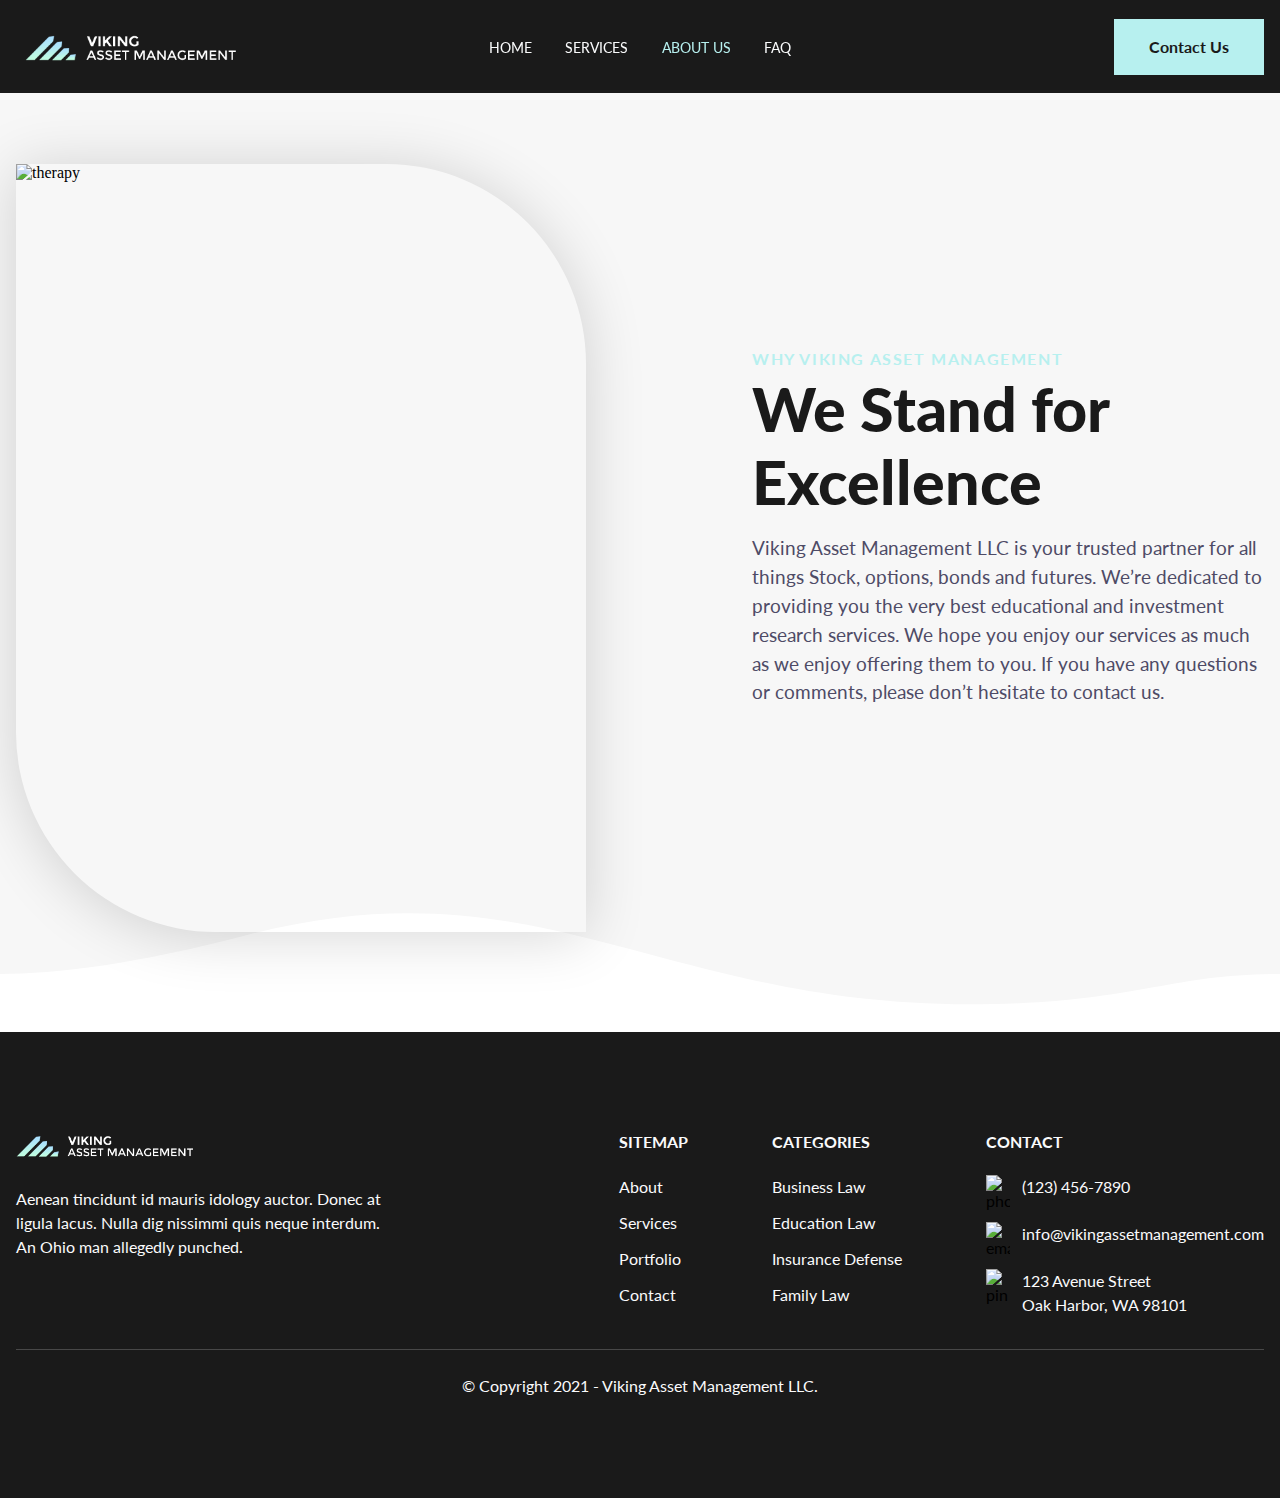
==== about.html @ 04299145 "update other pages" ====
<!DOCTYPE html>
<html>
<head>
	<meta charset="utf-8">
	<meta name="viewport" content="width=device-width, initial-scale=1">
	<title>About Us</title>
	<link rel="stylesheet" type="text/css" href="assets/css/core.css">
	<link rel="stylesheet" type="text/css" href="assets/css/about.css">
	<link rel="preconnect" href="https://fonts.googleapis.com">
	<link rel="preconnect" href="https://fonts.gstatic.com" crossorigin>
	<link href="https://fonts.googleapis.com/css2?family=Lato:ital,wght@0,100;0,300;0,400;0,700;0,900;1,100;1,300;1,400;1,700;1,900&display=swap" rel="stylesheet">
</head>
<body>

<!-- ============================================ -->
<!--                 Navigation                   -->
<!-- ============================================ -->

<header id="cs-navigation">
    <div class="cs-container">
        <!--Nav Logo-->
        <a href="" class="cs-logo" aria-label="back to home">
            <img src="assets/images/logo-viking-asset-management-llc.png" alt="logo" width="210" height="29" aria-hidden="true" decoding="async">
        </a>
        <!--Navigation List-->
        <nav class="cs-nav" role="navigation">
            <!--Mobile Nav Toggle-->
            <button class="cs-toggle" aria-label="mobile menu toggle">
                <div class="cs-box" aria-hidden="true">
                    <span class="cs-line cs-line1" aria-hidden="true"></span>
                    <span class="cs-line cs-line2" aria-hidden="true"></span>
                    <span class="cs-line cs-line3" aria-hidden="true"></span>
                </div>
            </button>
            <!-- We need a wrapper div so we can set a fixed height on the cs-ul in case the nav list gets too long from too many dropdowns being opened and needs to have an overflow scroll. This wrapper acts as the background so it can go the full height of the screen and not cut off any overflowing nav items while the cs-ul stops short of the bottom of the screen, which keeps all nav items in view no matter how mnay there are-->
            <div class="cs-ul-wrapper">
                <ul id="cs-expanded" class="cs-ul" aria-expanded="false">
                    <li class="cs-li">
                        <a href="/index.html" class="cs-li-link ">
                            Home
                        </a>
                    </li>
                    <li class="cs-li">
                        <a href="/services.html" class="cs-li-link">
                            Services
                        </a>
                    </li>
                    <li class="cs-li">
                        <a href="/about.html" class="cs-li-link cs-active">
                            About Us
                        </a>
                    </li>
                    <li class="cs-li">
                        <a href="/faq.html" class="cs-li-link">
                            FAQ
                        </a>
                    </li>
                </ul>
            </div>
        </nav>
        <a href="" class="cs-button-solid cs-nav-button">Contact Us</a>
    </div>
</header>


<!-- ============================================ -->
<!--                    Hero                      -->
<!-- ============================================ -->

<section id="hero-856">
    <div class="cs-container">
        <div class="cs-content">
            <span class="cs-topper">WHY VIKING ASSET MANAGEMENT</span>
            <h1 class="cs-title">We Stand for Excellence</h1>
            <p class="cs-text">
                Viking Asset Management LLC is your trusted partner for all things Stock, options, bonds and futures. We’re dedicated to providing you the very best educational and investment research services.

				We hope you enjoy our services as much as we enjoy offering them to you. If you have any questions or comments, please don’t hesitate to contact us.
            </p>
            <!-- <a href="" class="cs-button-solid">Schedule An Appointment</a> -->
        </div>
        <!--Hero Image-->
        <picture class="cs-picture">
            <!--Mobile-->
            <source media="(max-width: 600px)" srcset="https://csimg.nyc3.cdn.digitaloceanspaces.com/Images%2FPeople%2Ftherapy.jpg">
            <!--Tablet-->
            <source media="(min-width: 601px)" srcset="https://csimg.nyc3.cdn.digitaloceanspaces.com/Images%2FPeople%2Ftherapy.jpg">
            <!--Desktop-->
            <source media="(min-width: 1024px)" srcset="https://csimg.nyc3.cdn.digitaloceanspaces.com/Images%2FPeople%2Ftherapy.jpg">
            <img aria-hidden="true" decoding="async" src="https://csimg.nyc3.cdn.digitaloceanspaces.com/Images%2FPeople%2Ftherapy.jpg" alt="therapy" width="570" height="701">
            </picture>
    </div>
    <!--Change the svg path fill color to whatever color the section below is so you can match it and create the illusion it is all one piece-->
    <svg class="cs-wave" width="1920" height="179" viewBox="0 0 1920 179" fill="none" xmlns="http://www.w3.org/2000/svg">
        <path fill-rule="evenodd" clip-rule="evenodd" d="M1920 179V91.3463C1835.33 91.3463 1715.47 76.615 1549.2 32.9521C1299.48 -32.3214 1132.77 12.1006 947.32 61.5167C810.762 97.9044 664.042 137 466.533 137C331.607 137 256.468 123.447 188.082 111.113C130.974 100.812 78.5746 91.3609 0 91.3609V179H1920Z" fill="white"/>
    </svg>
</section>


<!-- ============================================ -->
<!--                   Footer                     -->
<!-- ============================================ -->

<footer id="cs-footer-308">
    <div class="cs-container">
        <!-- Logo Group -->
        <div class="cs-logo-group">
            <a aria-label="go back to home" class="cs-logo" href="">
                <img class="cs-logo-img" aria-hidden="true" loading="lazy" decoding="async" src="assets/images/logo-viking-asset-management-llc.png" alt="logo" width="178" height="32">
            </a>
            <p class="cs-text">
                Aenean tincidunt id mauris idology auctor. Donec at ligula lacus. Nulla dig nissimmi quis neque interdum. An Ohio man allegedly punched.
            </p>
        </div>
        <!-- Links -->
        <ul class="cs-nav">
            <li class="cs-nav-li">
                <span class="cs-header">Sitemap</span>
            </li>
            <li class="cs-nav-li">
                <a class="cs-nav-link" href="">About</a>
            </li>
            <li class="cs-nav-li">
                <a class="cs-nav-link" href="">Services</a>
            </li>
            <li class="cs-nav-li">
                <a class="cs-nav-link" href="">Portfolio</a>
            </li>
            <li class="cs-nav-li">
                <a class="cs-nav-link" href="">Contact</a>
            </li>
        </ul>
        <ul class="cs-nav">
            <li class="cs-nav-li">
                <span class="cs-header">Categories</span>
            </li>
            <li class="cs-nav-li">
                <a class="cs-nav-link" href="">Business Law</a>
            </li>
            <li class="cs-nav-li">
                <a class="cs-nav-link" href="">Education Law</a>
            </li>
            <li class="cs-nav-li">
                <a class="cs-nav-link" href="">Insurance Defense</a>
            </li>
            <li class="cs-nav-li">
                <a class="cs-nav-link" href="">Family Law</a>
            </li>
        </ul>
        <!-- Contact Info -->
        <ul class="cs-nav">
            <li class="cs-nav-li">
                <span class="cs-header">Contact</span>
            </li>
            <li class="cs-nav-li">
                <img class="cs-icon" aria-hidden="true" loading="lazy" decoding="async" src="https://csimg.nyc3.digitaloceanspaces.com/Contact-Page/phone-stroke.svg" alt="phone" width="24" height="24">
                <a class="cs-nav-link cs-phone" href="tel: 123-456-7890">(123) 456-7890</a>
            </li>
            <li class="cs-nav-li">
                <img class="cs-icon" aria-hidden="true" loading="lazy" decoding="async" src="https://csimg.nyc3.digitaloceanspaces.com/Contact-Page/email-stroke.svg" alt="email" width="24" height="24">
                <a class="cs-nav-link cs-email" href="mailto:info@codestitch.com"> info@vikingassetmanagement.com</a>
            </li>
            <li class="cs-nav-li">
                <img class="cs-icon" aria-hidden="true" loading="lazy" decoding="async" src="https://csimg.nyc3.digitaloceanspaces.com/Contact-Page/pin-stroke.svg" alt="pin" width="24" height="24">
                <a class="cs-nav-link cs-address" href="" target="_blank" rel="noopener">
                    123 Avenue Street<br> Oak Harbor, WA 98101
                </a>
            </li>
        </ul>
    </div>
    <div class="cs-bottom">
        <span class="cs-copyright">© Copyright 2021 - <a class="cs-copyright-link" href="">Viking Asset Management LLC.</a></span>
    </div>
</footer>
                                
                                
                                
<script type="text/javascript" src="assets/dashboard.js"></script>     
</body>
</html>
---- assets/css/core.css ----
:root {
    /* Add these styles to your global stylesheet, which is used across all site pages. You only need to do this once. All elements in the library derive their variables and base styles from this central sheet, simplifying site-wide edits. For instance, if you want to modify how your h2's appear across the site, you just update it once in the global styles, and the changes apply everywhere. */
    --primary: #B7F0EF;
    --primaryLight: #ffba43;
    --secondary: #ffba43;
    --secondaryLight: #ffba43;
    --headerColor: #1a1a1a;
    --bodyTextColor: #4e4b66;
    --bodyTextColorWhite: #fafbfc;
    /* 13px - 16px */
    --topperFontSize: clamp(0.8125rem, 1.6vw, 1rem);
    /* 31px - 49px */
    --headerFontSize: clamp(1.9375rem, 3.9vw, 3.0625rem);
    --bodyFontSize: 1rem;
    /* 60px - 100px top and bottom */
    --sectionPadding: clamp(3.75rem, 7.82vw, 6.25rem) 1rem;
}

body {
    margin: 0;
    padding: 0;
}

*, *:before, *:after {
    /* prevents padding from affecting height and width */
    box-sizing: border-box;
}
.cs-topper {
    font-size: var(--topperFontSize);
    line-height: 1.2em;
    text-transform: uppercase;
    text-align: inherit;
    letter-spacing: .1em;
    font-weight: 700;
    color: var(--primary);
    margin-bottom: 0.25rem;
    display: block;
    font-family: "Lato", sans-serif;
}

.cs-title {
    font-size: var(--headerFontSize);
    font-weight: 900;
    line-height: 1.2em;
    text-align: inherit;
    max-width: 43.75rem;
    margin: 0 0 1rem 0;
    color: var(--headerColor);
    position: relative;
    font-family: "Lato", sans-serif;
}

.cs-text {
    font-size: var(--bodyFontSize);
    line-height: 1.5em;
    text-align: inherit;
    width: 100%;
    max-width: 40.625rem;
    margin: 0;
    color: var(--bodyTextColor);
    font-family: "Lato", sans-serif;
}
---- assets/css/about.css ----
/*-- -------------------------- -->
<---     Mobile Navigation      -->
<--- -------------------------- -*/

body,
html {
    /* reset margin and padding so there's no gap between the nav and the screen edges */
    margin: 0;
       padding: 0;
}

/* Mobile - 1023px */
@media only screen and (max-width: 63.9375rem) {
    body.cs-open {
        overflow: hidden;
    }
    #cs-navigation {
        width: 100%;
        padding: 1.25rem 1rem;
        /* prevents padding and border from affecting height and width */
        box-sizing: border-box;
        background-color: #1a1a1a;
        box-shadow: rgba(149, 157, 165, 0.2) 0px 8px 24px;
        position: fixed;
        z-index: 10000;
    }
    #cs-navigation:before {
        content: "";
        width: 100%;
        height: 0vh;
        background: rgba(0, 0, 0, 0.6);
        -webkit-backdrop-filter: blur(10px);
        backdrop-filter: blur(10px);
        position: absolute;
        display: block;
        top: 100%;
        right: 0;
        z-index: -1100;
        opacity: 0;
        transition:
            height 0.5s,
            opacity 0.5s;
    }
    #cs-navigation.cs-active:before {
        height: 150vh;
        opacity: 1;
    }
    #cs-navigation.cs-active .cs-ul-wrapper {
        opacity: 1;
        transform: scaleY(1);
        transition-delay: 0.15s;
    }
    #cs-navigation.cs-active .cs-li {
        transform: translateY(0);
        opacity: 1;
    }
    #cs-navigation .cs-container {
        width: 100%;
        display: flex;
        justify-content: flex-end;
        align-items: center;
    }
    #cs-navigation .cs-logo {
        width: 40%;
        max-width: 9.125rem;
        height: 100%;
        margin: 0 auto 0 0;
        padding: 0;
        /* prevents padding and border from affecting height and width */
        box-sizing: border-box;
        display: flex;
        justify-content: center;
        align-items: center;
        z-index: 10;
    }
    #cs-navigation .cs-logo img {
        width: 100%;
        height: 100%;
        /* ensures the image never overflows the container. It stays contained within it's width and height and expands to fill it then stops once it reaches an edge */
        object-fit: contain;
    }
    #cs-navigation .cs-toggle {
        width: 3.5rem;
        height: 3.5rem;
        margin: 0 0 0 auto;
        border-radius: 0.25rem;
        background-color: var(--primary);
        border: none;
        display: flex;
        justify-content: center;
        align-items: center;
    }
    #cs-navigation .cs-active .cs-line1 {
        top: 50%;
        transform: translate(-50%, -50%) rotate(225deg);
    }
    #cs-navigation .cs-active .cs-line2 {
        top: 50%;
        transform-origin: center;
        transform: translate(-50%, -50%) translateY(0) rotate(-225deg);
    }
    #cs-navigation .cs-active .cs-line3 {
        bottom: 100%;
        opacity: 0;
    }
    #cs-navigation .cs-box {
        /* 24px - 28px */
        width: clamp(1.5rem, 2vw, 1.75rem);
        height: 1rem;
        position: relative;
    }
    #cs-navigation .cs-line {
        width: 100%;
        height: 2px;
        border-radius: 2px;
        background-color: #fafbfc;
        position: absolute;
        left: 50%;
        transform: translateX(-50%);
    }
    #cs-navigation .cs-line1 {
        top: 0;
        transform-origin: center;
        transition:
            transform 0.5s,
            top 0.3s,
            left 0.3s;
        animation-duration: 0.7s;
        animation-timing-function: ease;
        animation-fill-mode: forwards;
        animation-direction: normal;
    }
    #cs-navigation .cs-line2 {
        top: 50%;
        transform: translateX(-50%) translateY(-50%);
        transition:
            top 0.3s,
            left 0.3s,
            transform 0.5s;
        animation-duration: 0.7s;
        animation-timing-function: ease;
        animation-fill-mode: forwards;
        animation-direction: normal;
    }
    #cs-navigation .cs-line3 {
        bottom: 0;
        transition:
            bottom 0.3s,
            opacity 0.3s;
    }
    #cs-navigation .cs-ul-wrapper {
        width: 100%;
        height: auto;
        padding-bottom: 2.4em;
        opacity: 0;
        background-color: #fff;
        box-shadow: inset rgba(0, 0, 0, 0.2) 0px 8px 24px;
        overflow: hidden;
        position: absolute;
        top: 100%;
        left: 0;
        z-index: -1;
        transform: scaleY(0);
        transform-origin: top;
        transition:
            transform 0.4s,
            opacity 0.3s;
    }
    #cs-navigation .cs-ul {
        margin: 0;
        padding: 3rem 0 0 0;
        width: 100%;
        height: auto;
        max-height: 65vh;
        overflow: scroll;
        display: flex;
        justify-content: flex-start;
        flex-direction: column;
        align-items: center;
        gap: 1.25rem;
    }
    #cs-navigation .cs-li {
        width: 100%;
        text-align: center;
        list-style: none;
        margin-right: 0;
        /* transition from these values */
        transform: translateY(-4.375rem);
        opacity: 0;
        transition:
            transform 0.6s,
            opacity 0.9s;
    }
    #cs-navigation .cs-li:nth-of-type(1) {
        transition-delay: 0.05s;
    }
    #cs-navigation .cs-li:nth-of-type(2) {
        transition-delay: 0.1s;
    }
    #cs-navigation .cs-li:nth-of-type(3) {
        transition-delay: 0.15s;
    }
    #cs-navigation .cs-li:nth-of-type(4) {
        transition-delay: 0.2s;
    }
    #cs-navigation .cs-li:nth-of-type(5) {
        transition-delay: 0.25s;
    }
    #cs-navigation .cs-li:nth-of-type(6) {
        transition-delay: 0.3s;
    }
    #cs-navigation .cs-li:nth-of-type(7) {
        transition-delay: 0.35s;
    }
    #cs-navigation .cs-li:nth-of-type(8) {
        transition-delay: 0.4s;
    }
    #cs-navigation .cs-li:nth-of-type(9) {
        transition-delay: 0.45s;
    }
    #cs-navigation .cs-li:nth-of-type(10) {
        transition-delay: 0.5s;
    }
    #cs-navigation .cs-li:nth-of-type(11) {
        transition-delay: 0.55s;
    }
    #cs-navigation .cs-li:nth-of-type(12) {
        transition-delay: 0.6s;
    }
    #cs-navigation .cs-li:nth-of-type(13) {
        transition-delay: 0.65s;
    }
    #cs-navigation .cs-li-link {
        /* 16px - 24px */
        font-size: clamp(1rem, 2.5vw, 1.5rem);
        line-height: 1.2em;
        text-decoration: none;
        margin: 0;
        color: var(--headerColor);
        display: inline-block;
        position: relative;
    }
    #cs-navigation .cs-li-link.cs-active {
        color: var(--primary);
    }
    #cs-navigation .cs-li-link:hover {
        color: var(--primary);
    }
    #cs-navigation .cs-button-solid {
        display: none;
    }
}

/*-- -------------------------- -->
<---     Desktop Navigation     -->
<--- -------------------------- -*/

/* Small Desktop - 1024px */
@media only screen and (min-width: 64rem) {
    #cs-navigation {
        width: 100%;
        padding: 0 1rem;
        /* prevents padding and border from affecting height and width */
        box-sizing: border-box;
        background-color: #1a1a1a;
        position: fixed;
        z-index: 10000;
    }
    #cs-navigation .cs-container {
        width: 100%;
        /* same height as the cs-ul-wrapper */
        height: 5.8125rem;
        max-width: 80rem;
        margin: auto;
        display: flex;
        justify-content: flex-end;
        align-items: center;
        gap: 1.5rem;
        position: relative;
    }
    #cs-navigation .cs-toggle {
        display: none;
    }
    #cs-navigation .cs-logo {
        width: 18.4%;
        max-width: 21.875rem;
        height: 2rem;
        /* margin-right auto pushes everything away from it to the right */
        margin: 0 auto 0 0;
        padding: 0;
        display: flex;
        justify-content: center;
        align-items: center;
        z-index: 100;
    }
    #cs-navigation .cs-logo img {
        width: 100%;
        height: 100%;
        /* ensures the image never overflows the container. It stays contained within it's width and height and expands to fill it then stops once it reaches an edge */
        object-fit: contain;
    }
    #cs-navigation .cs-ul-wrapper {
        /* absolutely positioned to be dead center */
        position: absolute;
        left: 50%;
        top: 50%;
        transform: translate(-50%, -50%);
    }
    #cs-navigation .cs-ul {
        width: 100%;
        margin: 0;
        padding: 0;
        display: flex;
        justify-content: flex-start;
        align-items: center;
        /* 20px - 36px */
        gap: clamp(1.25rem, 2.6vw, 2.25rem);
    }
    #cs-navigation .cs-li {
        list-style: none;
        padding: 2.25rem 0;
        /* prevent flexbox from squishing it */
        flex: none;
    }
    #cs-navigation .cs-li-link {
        /* 14px - 16px */
        font-size: clamp(0.875rem, 0.6vw, 1rem);
        line-height: 1.5em;
        text-decoration: none;
        text-transform: uppercase;
        margin: 0;
        color: var(--bodyTextColorWhite);
        display: block;
        position: relative;
        transition: color 0.3s;
        font-family: "Lato", sans-serif;
    }
    #cs-navigation .cs-li-link:hover {
        color: var(--primary);
    }
    #cs-navigation .cs-li-link.cs-active {
        color: var(--primary);
    }
    #cs-navigation .cs-button-solid {
        font-size: 1rem;
        /* 46px - 56px */
        line-height: clamp(2.875em, 5.5vw, 3.5em);
        text-decoration: none;
        font-weight: 700;
        font-family: "Lato", sans-serif;
        text-align: center;
        margin: 0;
        color: #1a1a1a;
        min-width: 9.375rem;
        padding: 0 2rem;
        background-color: var(--primary);
        display: inline-block;
        position: relative;
        z-index: 1;
        /* prevents padding from adding to the width */
        box-sizing: border-box;
        transition: color 0.3s;
    }
    #cs-navigation .cs-button-solid:before {
        content: "";
        position: absolute;
        height: 100%;
        width: 0%;
        background: #fff;
        opacity: 1;
        top: 0;
        left: 0;
        z-index: -1;
        transition: width 0.3s;
    }
    #cs-navigation .cs-button-solid:hover {
        color: #1a1a1a;
    }
    #cs-navigation .cs-button-solid:hover:before {
        width: 100%;
    }
}





/*-- -------------------------- -->
<---            Hero            -->
<--- -------------------------- -*/

/* Mobile - 360px */
@media only screen and (min-width: 0rem) {
    #hero-856 {
        /* centers button */
        text-align: center;
        /* 116px - 164px top */
        /* 60px - 100px  bottom */
        padding: clamp(7.25rem, 16.82vw, 10.25rem) 1rem
            clamp(3.75rem, 7.82vw, 6.25rem);
        background-color: #f7f7f7;
        /* clips the svg wave from overflowing */
        overflow: hidden;
        position: relative;
        z-index: 1;
    }
    #hero-856 .cs-container {
        width: 100%;
        max-width: 80rem;
        margin: auto;
        display: flex;
        justify-content: center;
        align-items: center;
        flex-direction: column;
        gap: 3rem;
    }
    #hero-856 .cs-content {
        max-width: 39.375rem;
        display: flex;
        justify-content: center;
        align-items: center;
        flex-direction: column;
    }
    #hero-856 .cs-topper {
        font-size: 1rem;
        line-height: 1.2em;
        text-transform: uppercase;
        text-align: inherit;
        letter-spacing: 0.1em;
        font-weight: 700;
        color: var(--primary);
        margin-bottom: 0.25rem;
        display: block;
    }
    #hero-856 .cs-title {
        /* 39px - 61px */
        font-size: clamp(2.4375rem, 5vw, 3.8125rem);
        font-weight: 900;
        line-height: 1.2em;
        text-align: center;
        /* 23 characters including spaces wide */
        max-width: 23ch;
        margin: 0 0 1rem 0;
        color: var(--headerColor);
        position: relative;
    }
    #hero-856 .cs-text {
        /* 16px - 20px */
        font-size: clamp(1rem, 1.5vw, 1.25rem);
        line-height: 1.5em;
        text-align: center;
        width: 100%;
        max-width: 33.1875rem;
        /* 28px - 40px */
        margin: 0 0 clamp(1.75rem, 3.92vw, 2.5rem) 0;
        color: var(--bodyTextColor);
    }
    #hero-856 .cs-button-solid {
        font-size: 1rem;
        /* 46px - 56px */
        line-height: clamp(2.875rem, 5.5vw, 3.5rem);
        text-decoration: none;
        font-weight: 700;
        text-align: center;
        margin: 0;
        color: #fff;
        min-width: 9.375rem;
        padding: 0 1.5rem;
        background-color: var(--primary);
        border-radius: 0.25rem;
        display: inline-block;
        position: relative;
        z-index: 1;
        /* prevents padding from adding to the width */
        box-sizing: border-box;
    }
    #hero-856 .cs-button-solid:before {
        content: "";
        position: absolute;
        height: 100%;
        width: 0%;
        background: #000;
        opacity: 1;
        top: 0;
        left: 0;
        z-index: -1;
        border-radius: 0.25rem;
        transition: width 0.3s;
    }
    #hero-856 .cs-button-solid:hover:before {
        width: 100%;
    }
    #hero-856 .cs-picture {
        width: 100%;
        max-width: 35.625rem;
        /* 400px - 712px */
        height: clamp(25rem, 95vw, 44.5rem);
        /* 100px - 200px */
        border-radius: 0 clamp(6.25rem, 17vw, 12.5rem) 0
            clamp(6.25rem, 17vw, 12.5rem);
        box-shadow: 0px 4px 60px rgba(0, 0, 0, 0.16);
        /* clips the img tag corners */
        overflow: hidden;
        display: block;
        position: relative;
    }
    #hero-856 .cs-picture img {
        position: absolute;
        top: 0;
        left: 0;
        height: 100%;
        width: 100%;
        /* makes image act as a background image */
        object-fit: cover;
        /* ensures the top of the images is at the top of the container, no heads getting cut off */
        object-position: top;
    }
    #hero-856 .cs-wave {
        /* we're stretching the svg wider than the viewport so it's taller and has more of a presence */
        width: 320%;
        height: auto;
        display: block;
        position: absolute;
        left: 50%;
        bottom: 0;
        transform: translateX(-50%);
        z-index: -1;
    }
}
/* Small Desktop - 1024px */
@media only screen and (min-width: 64rem) {
    #hero-856 {
        text-align: left;
    }
    #hero-856 .cs-container {
        flex-direction: row;
        justify-content: space-between;
    }
    #hero-856 .cs-content {
        width: 40vw;
        /* prevents flex-box from squishing it */
        flex: none;
        align-items: flex-start;
        /* sends it to the right in the 2nd position */
        order: 2;
    }
    #hero-856 .cs-title,
    #hero-856 .cs-text {
        text-align: left;
    }
    #hero-856 .cs-picture {
        /* 623px - 814px */
        height: clamp(38.9375rem, 60vw, 50.875rem);
    }
    #hero-856 .cs-wave {
        width: 100%;
        left: 0;
        /* flips it horizontally */
        transform: scaleX(-1);
    }
}
                                





/*-- -------------------------- -->
<---          Footer            -->
<--- -------------------------- -*/

/* Mobile - 360px */
@media only screen and (min-width: 0rem) {
    #cs-footer-308 {
        padding: var(--sectionPadding);
        background-color: #1a1a1a;
        /* Navigation Links */
    }
    #cs-footer-308 .cs-container {
        width: 100%;
        /* reset on desktop */
        max-width: 43.75rem;
        margin: auto;
        display: flex;
        justify-content: flex-start;
        align-items: flex-start;
        flex-wrap: wrap;
        gap: 2.5rem;
    }
    #cs-footer-308 .cs-logo-group {
        /* takes up all the space, lets the other ul's wrap below it */
        width: 100%;
        position: relative;
    }
    #cs-footer-308 .cs-logo {
        width: 11.125rem;
        height: auto;
        display: block;
        margin-bottom: 1.5rem;
    }
    #cs-footer-308 .cs-logo-img {
        width: 100%;
        height: auto;
    }
    #cs-footer-308 .cs-logo-img.dark {
        display: none;
    }
    #cs-footer-308 .cs-text {
        /* 14px - 16px */
        font-size: clamp(0.875rem, 2.5vw, 1rem);
        line-height: 1.5em;
        margin: 0;
        width: 78%;
        /* changes to 305px at desktop */
        max-width: 26.25rem;
        color: var(--bodyTextColorWhite);
    }
    #cs-footer-308 .cs-nav {
        width: 100%;
        padding: 0;
        margin: 0;
        display: flex;
        justify-content: center;
        align-items: flex-start;
        flex-direction: column;
        gap: 0.75rem;
        font-family: "Lato", sans-serif;
    }
    #cs-footer-308 .cs-nav-li {
        list-style: none;
        display: flex;
        justify-content: flex-start;
        align-items: flex-start;
    }
    #cs-footer-308 .cs-header {
        font-size: 1rem;
        line-height: 1.2em;
        text-transform: uppercase;
        font-weight: 700;
        margin-bottom: 0.75rem;
        color: var(--bodyTextColorWhite);
        position: relative;
        display: block;
    }
    #cs-footer-308 .cs-nav-link {
        font-size: 1rem;
        text-decoration: none;
        line-height: 1.5em;
        color: var(--bodyTextColorWhite);
        position: relative;
        display: inline-block;
        transition: color 0.3s;
    }
    #cs-footer-308 .cs-nav-link:before {
        /* underline */
        content: "";
        width: 0%;
        height: 0.125rem;
        background: currentColor;
        opacity: 1;
        position: absolute;
        display: block;
        bottom: -0.125rem;
        left: 0;
        transition: width 0.3s;
    }
    #cs-footer-308 .cs-nav-link:hover {
        color: var(--primary);
    }
    #cs-footer-308 .cs-nav-link:hover:before {
        width: 100%;
    }
    #cs-footer-308 .cs-icon {
        width: 1.5rem;
        height: auto;
        margin-right: 0.75rem;
    }
    #cs-footer-308 .cs-bottom {
        max-width: 80rem;
        margin: auto;
        margin-top: 2rem;
        padding-top: 1.5rem;
        border-top: 1px solid #484848;
        display: flex;
        justify-content: center;
        align-items: center;
    }
    #cs-footer-308 .cs-copyright,
    #cs-footer-308 .cs-copyright-link {
        font-size: 1rem;
        line-height: 1.5em;
        color: var(--bodyTextColorWhite);
        font-family: "Lato", sans-serif;
    }
    #cs-footer-308 .cs-copyright-link {
        text-decoration: none;
        transition: color 0.3s;
    }
    #cs-footer-308 .cs-copyright-link:hover {
        color: var(--primary);
    }
}
/* Tablet - 768px */
@media only screen and (min-width: 48rem) {
    #cs-footer-308 .cs-container {
        row-gap: 0;
        flex-direction: row;
        justify-content: space-between;
        row-gap: 2.5rem;
    }
    #cs-footer-308 .cs-nav {
        width: auto;
    }
}
/* Small Desktop - 1024px */
@media only screen and (min-width: 64rem) {
    #cs-footer-308 .cs-container {
        max-width: 80rem;
        flex-wrap: nowrap;
        /* align everything to the right */
        justify-content: flex-end;
        column-gap: 5.25rem;
    }
    #cs-footer-308 .cs-logo-group {
        width: 30%;
        max-width: 24.1875rem;
        /* pushes away from everything to the right */
        margin-right: auto;
    }
    #cs-footer-308 .cs-text {
        width: 100%;
    }
}
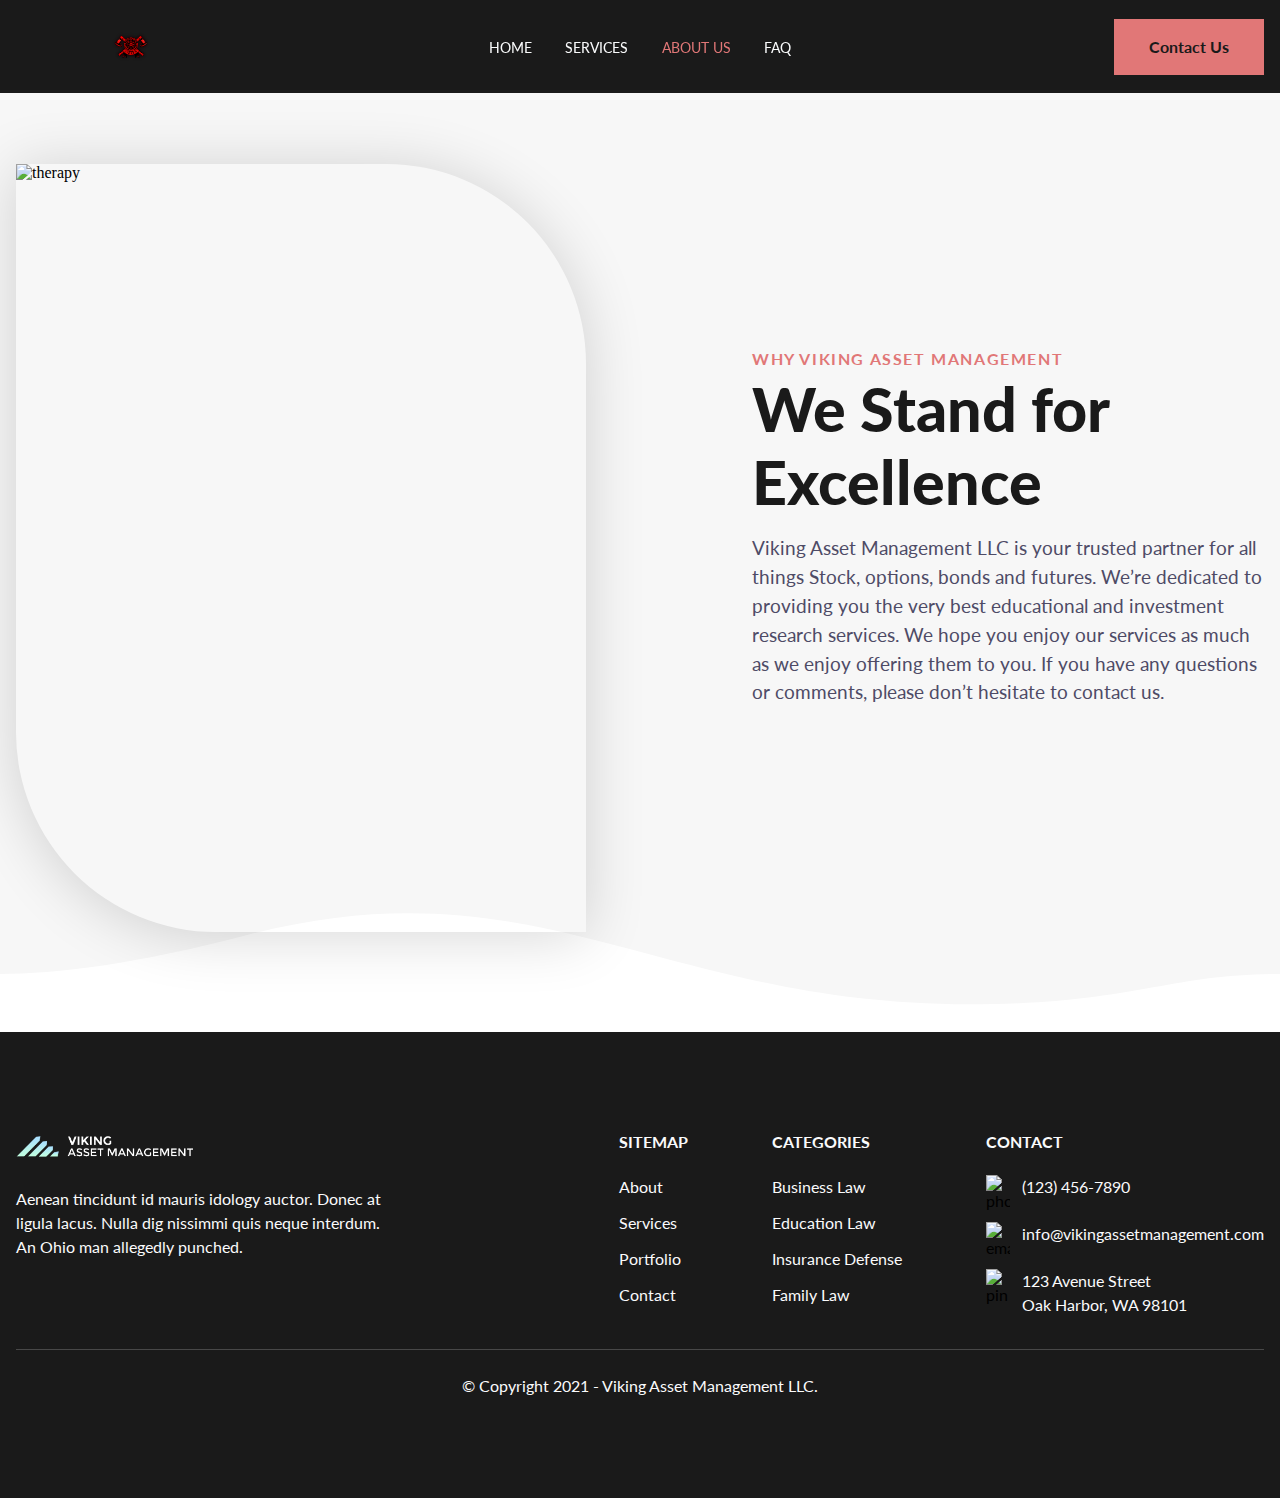
==== commit 9988312f: "update logo and primary color and light color" ====
--- a/about.html
+++ b/about.html
@@ -4,6 +4,7 @@
 	<meta charset="utf-8">
 	<meta name="viewport" content="width=device-width, initial-scale=1">
 	<title>About Us</title>
+    <link rel="icon" type="image/png" href="assets/images/company-favicon.png"/>
 	<link rel="stylesheet" type="text/css" href="assets/css/core.css">
 	<link rel="stylesheet" type="text/css" href="assets/css/about.css">
 	<link rel="preconnect" href="https://fonts.googleapis.com">
@@ -20,7 +21,7 @@
     <div class="cs-container">
         <!--Nav Logo-->
         <a href="" class="cs-logo" aria-label="back to home">
-            <img src="assets/images/logo-viking-asset-management-llc.png" alt="logo" width="210" height="29" aria-hidden="true" decoding="async">
+             <img src="assets/images/new_logo_nb.png" alt="logo" width="210" height="29" aria-hidden="true" decoding="async">
         </a>
         <!--Navigation List-->
         <nav class="cs-nav" role="navigation">
--- a/assets/css/core.css
+++ b/assets/css/core.css
@@ -1,7 +1,7 @@
 :root {
     /* Add these styles to your global stylesheet, which is used across all site pages. You only need to do this once. All elements in the library derive their variables and base styles from this central sheet, simplifying site-wide edits. For instance, if you want to modify how your h2's appear across the site, you just update it once in the global styles, and the changes apply everywhere. */
-    --primary: #B7F0EF;
-    --primaryLight: #ffba43;
+    --primary: #e17777;
+    --primaryLight: #e9779a54;
     --secondary: #ffba43;
     --secondaryLight: #ffba43;
     --headerColor: #1a1a1a;
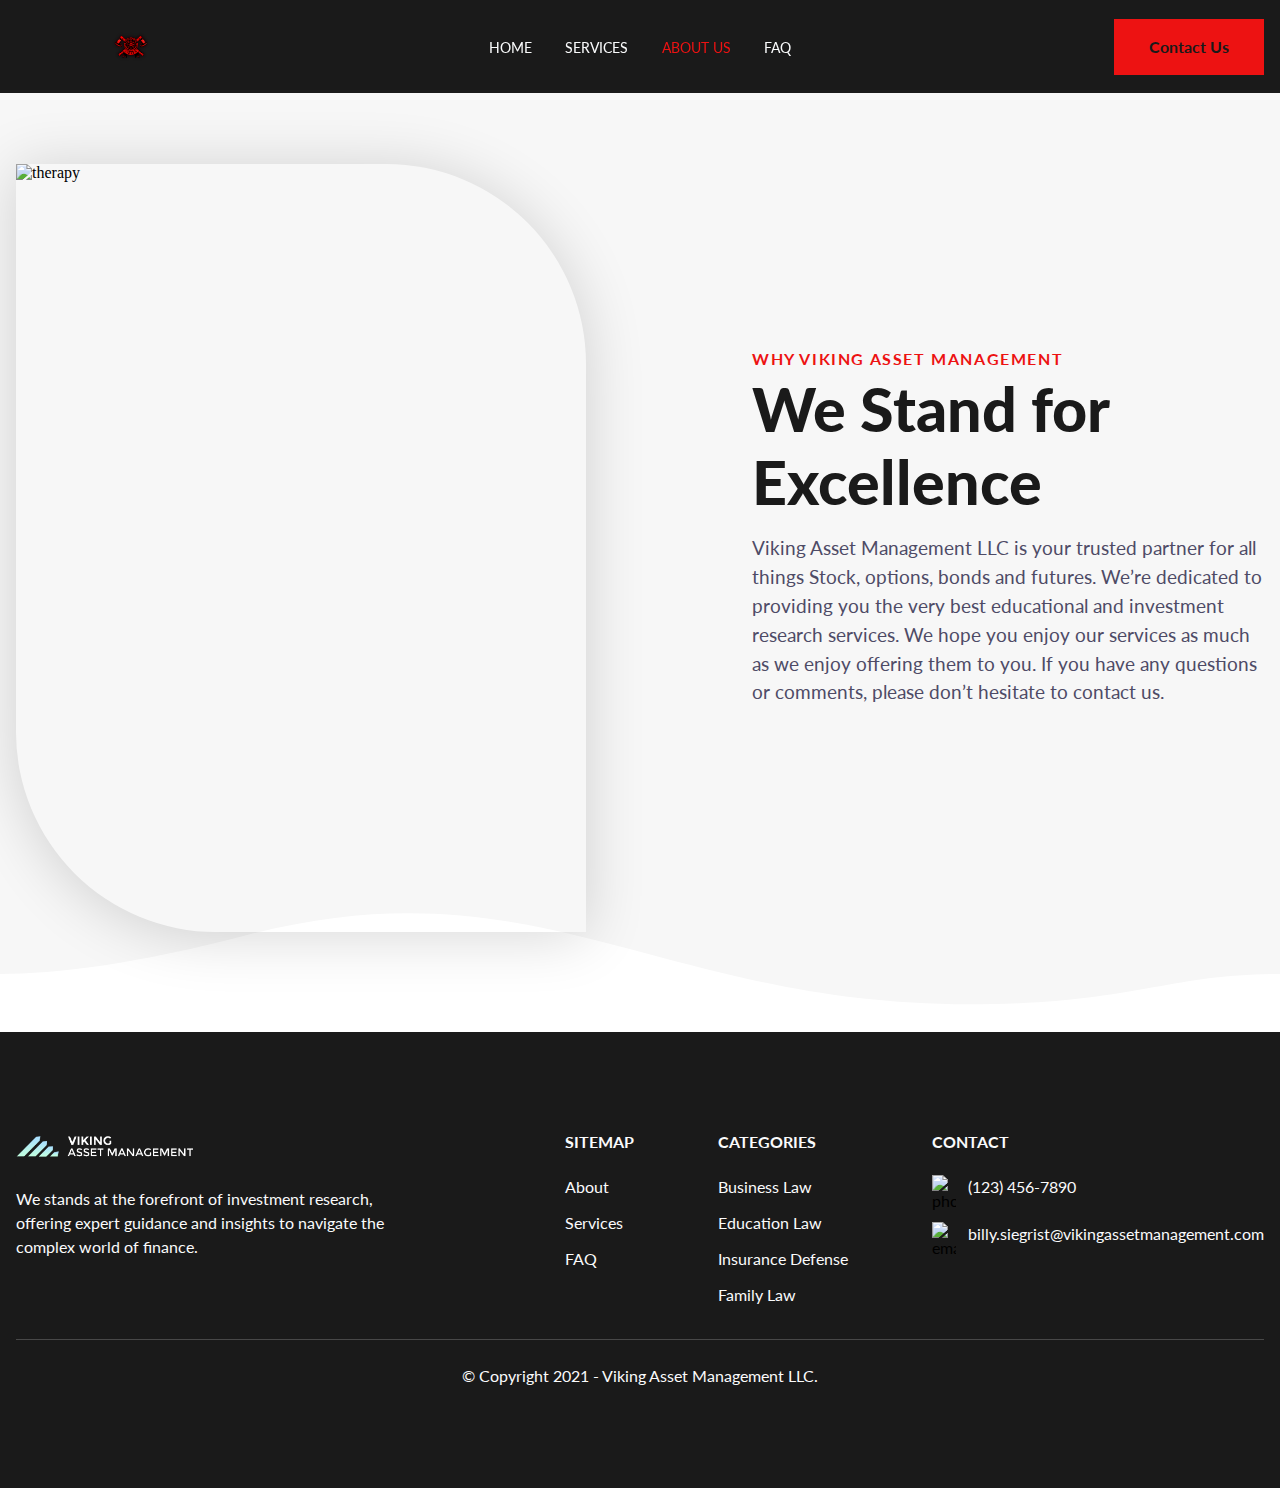
==== commit 4da5a7bc: "update links and other content" ====
--- a/about.html
+++ b/about.html
@@ -110,7 +110,7 @@
                 <img class="cs-logo-img" aria-hidden="true" loading="lazy" decoding="async" src="assets/images/logo-viking-asset-management-llc.png" alt="logo" width="178" height="32">
             </a>
             <p class="cs-text">
-                Aenean tincidunt id mauris idology auctor. Donec at ligula lacus. Nulla dig nissimmi quis neque interdum. An Ohio man allegedly punched.
+                We stands at the forefront of investment research, offering expert guidance and insights to navigate the complex world of finance.
             </p>
         </div>
         <!-- Links -->
@@ -119,17 +119,15 @@
                 <span class="cs-header">Sitemap</span>
             </li>
             <li class="cs-nav-li">
-                <a class="cs-nav-link" href="">About</a>
+                <a class="cs-nav-link" href="/about.html">About</a>
             </li>
             <li class="cs-nav-li">
-                <a class="cs-nav-link" href="">Services</a>
+                <a class="cs-nav-link" href="/services.html">Services</a>
             </li>
             <li class="cs-nav-li">
-                <a class="cs-nav-link" href="">Portfolio</a>
+                <a class="cs-nav-link" href="/faq.html">FAQ</a>
             </li>
-            <li class="cs-nav-li">
-                <a class="cs-nav-link" href="">Contact</a>
-            </li>
+           
         </ul>
         <ul class="cs-nav">
             <li class="cs-nav-li">
@@ -159,18 +157,13 @@
             </li>
             <li class="cs-nav-li">
                 <img class="cs-icon" aria-hidden="true" loading="lazy" decoding="async" src="https://csimg.nyc3.digitaloceanspaces.com/Contact-Page/email-stroke.svg" alt="email" width="24" height="24">
-                <a class="cs-nav-link cs-email" href="mailto:info@codestitch.com"> info@vikingassetmanagement.com</a>
+                <a class="cs-nav-link cs-email" href="mailto:billy.siegrist@vikingassetmanagement.com">billy.siegrist@vikingassetmanagement.com</a>
             </li>
-            <li class="cs-nav-li">
-                <img class="cs-icon" aria-hidden="true" loading="lazy" decoding="async" src="https://csimg.nyc3.digitaloceanspaces.com/Contact-Page/pin-stroke.svg" alt="pin" width="24" height="24">
-                <a class="cs-nav-link cs-address" href="" target="_blank" rel="noopener">
-                    123 Avenue Street<br> Oak Harbor, WA 98101
-                </a>
-            </li>
+            
         </ul>
     </div>
     <div class="cs-bottom">
-        <span class="cs-copyright">© Copyright 2021 - <a class="cs-copyright-link" href="">Viking Asset Management LLC.</a></span>
+        <span class="cs-copyright">© Copyright 2021 - <a class="cs-copyright-link" href="/index.html">Viking Asset Management LLC.</a></span>
     </div>
 </footer>
                                 
--- a/assets/css/core.css
+++ b/assets/css/core.css
@@ -1,8 +1,8 @@
 :root {
     /* Add these styles to your global stylesheet, which is used across all site pages. You only need to do this once. All elements in the library derive their variables and base styles from this central sheet, simplifying site-wide edits. For instance, if you want to modify how your h2's appear across the site, you just update it once in the global styles, and the changes apply everywhere. */
-    --primary: #e17777;
+    --primary: #ed1212;
     --primaryLight: #e9779a54;
-    --secondary: #ffba43;
+    --secondary: #cf2e52e8;
     --secondaryLight: #ffba43;
     --headerColor: #1a1a1a;
     --bodyTextColor: #4e4b66;
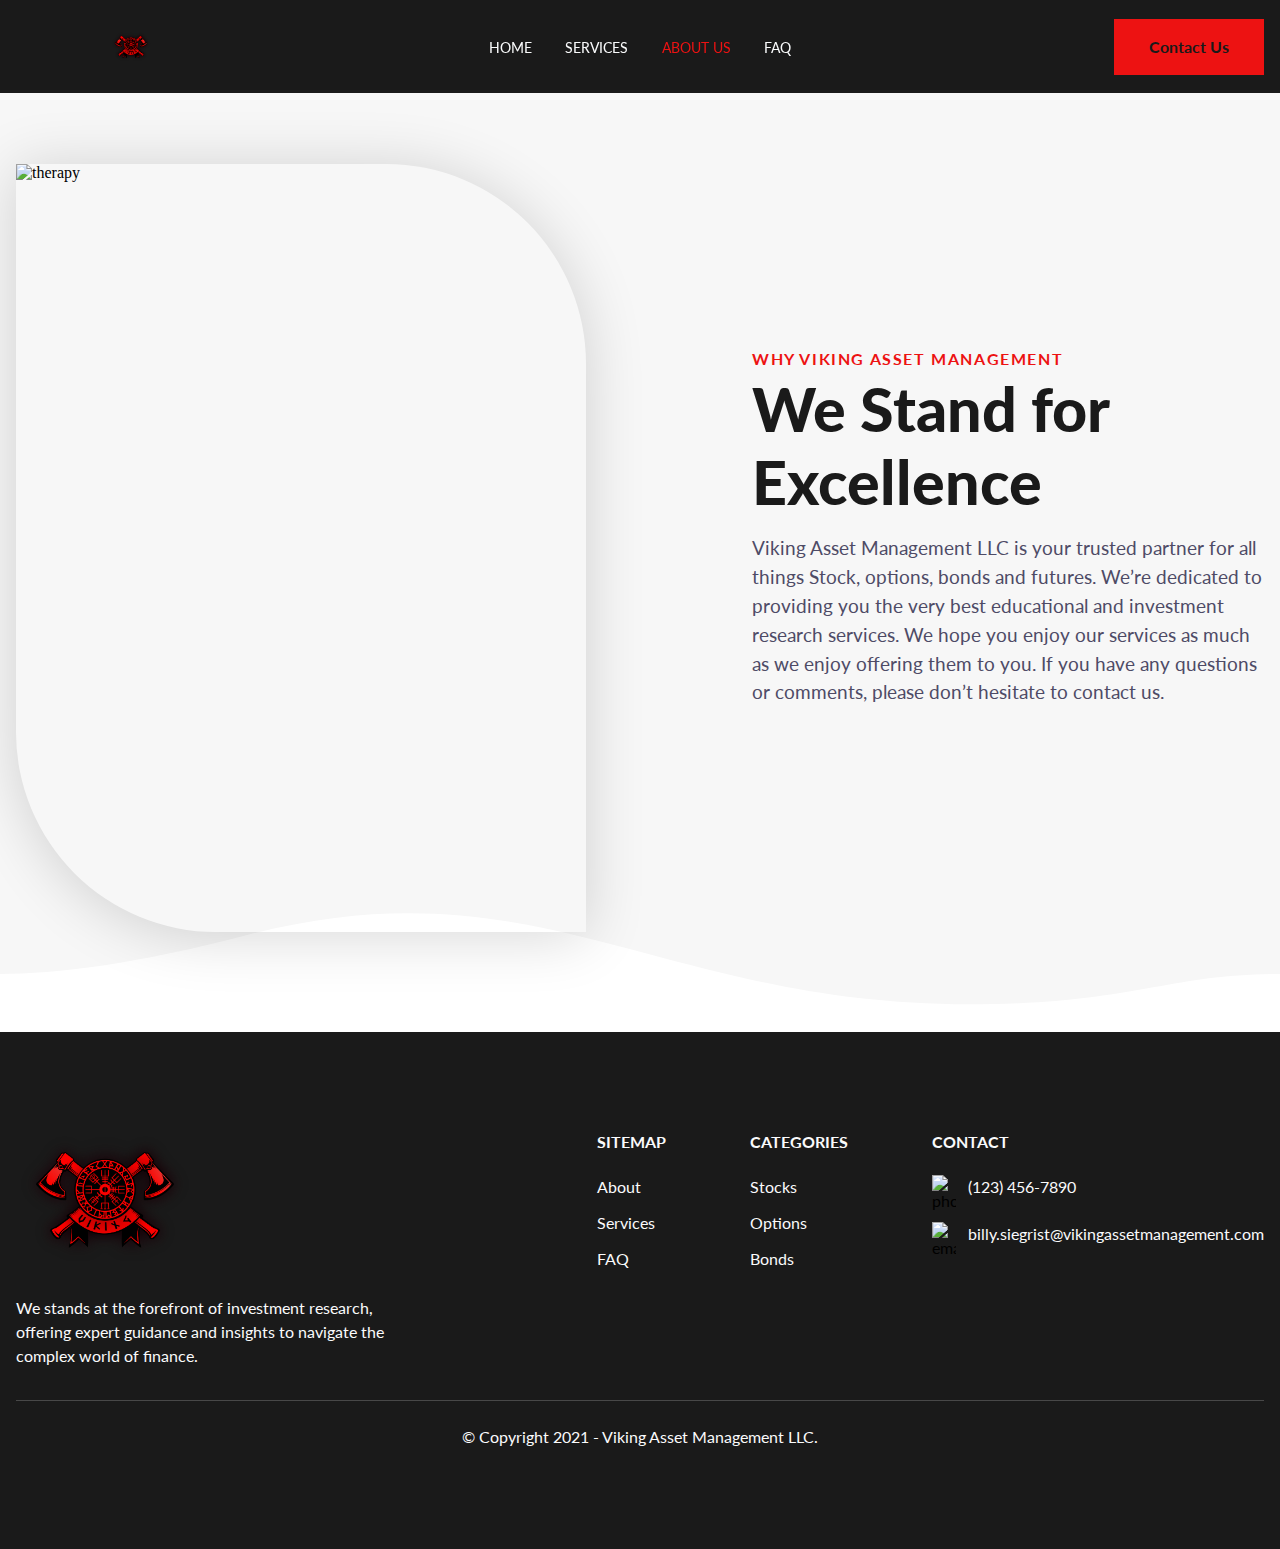
==== commit 1d7f0ef3: "update footer logo and navigation links" ====
--- a/about.html
+++ b/about.html
@@ -107,7 +107,7 @@
         <!-- Logo Group -->
         <div class="cs-logo-group">
             <a aria-label="go back to home" class="cs-logo" href="">
-                <img class="cs-logo-img" aria-hidden="true" loading="lazy" decoding="async" src="assets/images/logo-viking-asset-management-llc.png" alt="logo" width="178" height="32">
+                <img class="cs-logo-img" aria-hidden="true" loading="lazy" decoding="async" src="assets/images/new_logo_nb.png" alt="logo" width="178" height="32">
             </a>
             <p class="cs-text">
                 We stands at the forefront of investment research, offering expert guidance and insights to navigate the complex world of finance.
@@ -134,16 +134,13 @@
                 <span class="cs-header">Categories</span>
             </li>
             <li class="cs-nav-li">
-                <a class="cs-nav-link" href="">Business Law</a>
+                <a class="cs-nav-link" href="#">Stocks</a>
             </li>
             <li class="cs-nav-li">
-                <a class="cs-nav-link" href="">Education Law</a>
+                <a class="cs-nav-link" href="#">Options</a>
             </li>
             <li class="cs-nav-li">
-                <a class="cs-nav-link" href="">Insurance Defense</a>
-            </li>
-            <li class="cs-nav-li">
-                <a class="cs-nav-link" href="">Family Law</a>
+                <a class="cs-nav-link" href="#">Bonds</a>
             </li>
         </ul>
         <!-- Contact Info -->
--- a/assets/css/about.css
+++ b/assets/css/about.css
@@ -589,7 +589,7 @@
     }
     #cs-footer-308 .cs-logo-group {
         /* takes up all the space, lets the other ul's wrap below it */
-        width: 100%;
+        width: 80%;
         position: relative;
     }
     #cs-footer-308 .cs-logo {
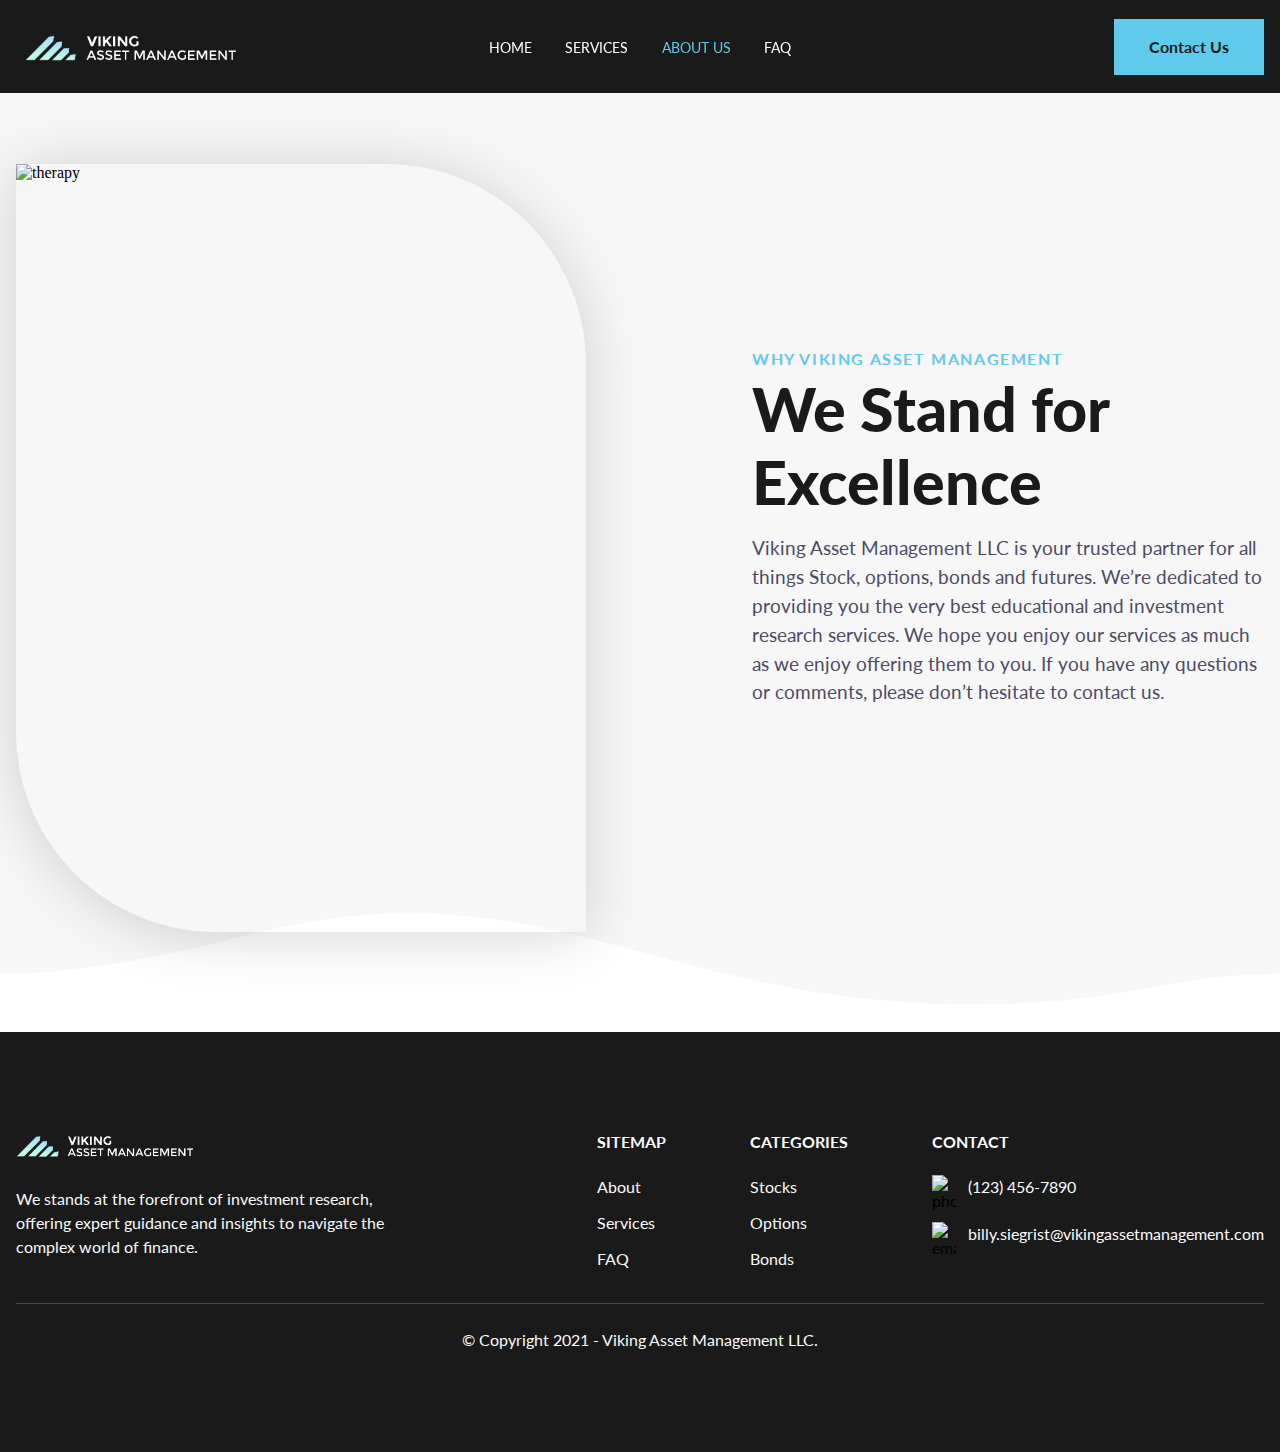
==== commit 6b3ae514: "return to old logo and color combi" ====
--- a/about.html
+++ b/about.html
@@ -21,7 +21,7 @@
     <div class="cs-container">
         <!--Nav Logo-->
         <a href="" class="cs-logo" aria-label="back to home">
-             <img src="assets/images/new_logo_nb.png" alt="logo" width="210" height="29" aria-hidden="true" decoding="async">
+             <img src="assets/images/logo-viking-asset-management-llc.png" alt="logo" width="210" height="29" aria-hidden="true" decoding="async">
         </a>
         <!--Navigation List-->
         <nav class="cs-nav" role="navigation">
@@ -107,7 +107,7 @@
         <!-- Logo Group -->
         <div class="cs-logo-group">
             <a aria-label="go back to home" class="cs-logo" href="">
-                <img class="cs-logo-img" aria-hidden="true" loading="lazy" decoding="async" src="assets/images/new_logo_nb.png" alt="logo" width="178" height="32">
+                <img class="cs-logo-img" aria-hidden="true" loading="lazy" decoding="async" src="assets/images/logo-viking-asset-management-llc.png" alt="logo" width="178" height="32">
             </a>
             <p class="cs-text">
                 We stands at the forefront of investment research, offering expert guidance and insights to navigate the complex world of finance.
--- a/assets/css/core.css
+++ b/assets/css/core.css
@@ -1,7 +1,7 @@
 :root {
     /* Add these styles to your global stylesheet, which is used across all site pages. You only need to do this once. All elements in the library derive their variables and base styles from this central sheet, simplifying site-wide edits. For instance, if you want to modify how your h2's appear across the site, you just update it once in the global styles, and the changes apply everywhere. */
-    --primary: #ed1212;
-    --primaryLight: #e9779a54;
+    --primary: #5fcaeb;
+    --primaryLight: #77c4ff;
     --secondary: #cf2e52e8;
     --secondaryLight: #ffba43;
     --headerColor: #1a1a1a;
